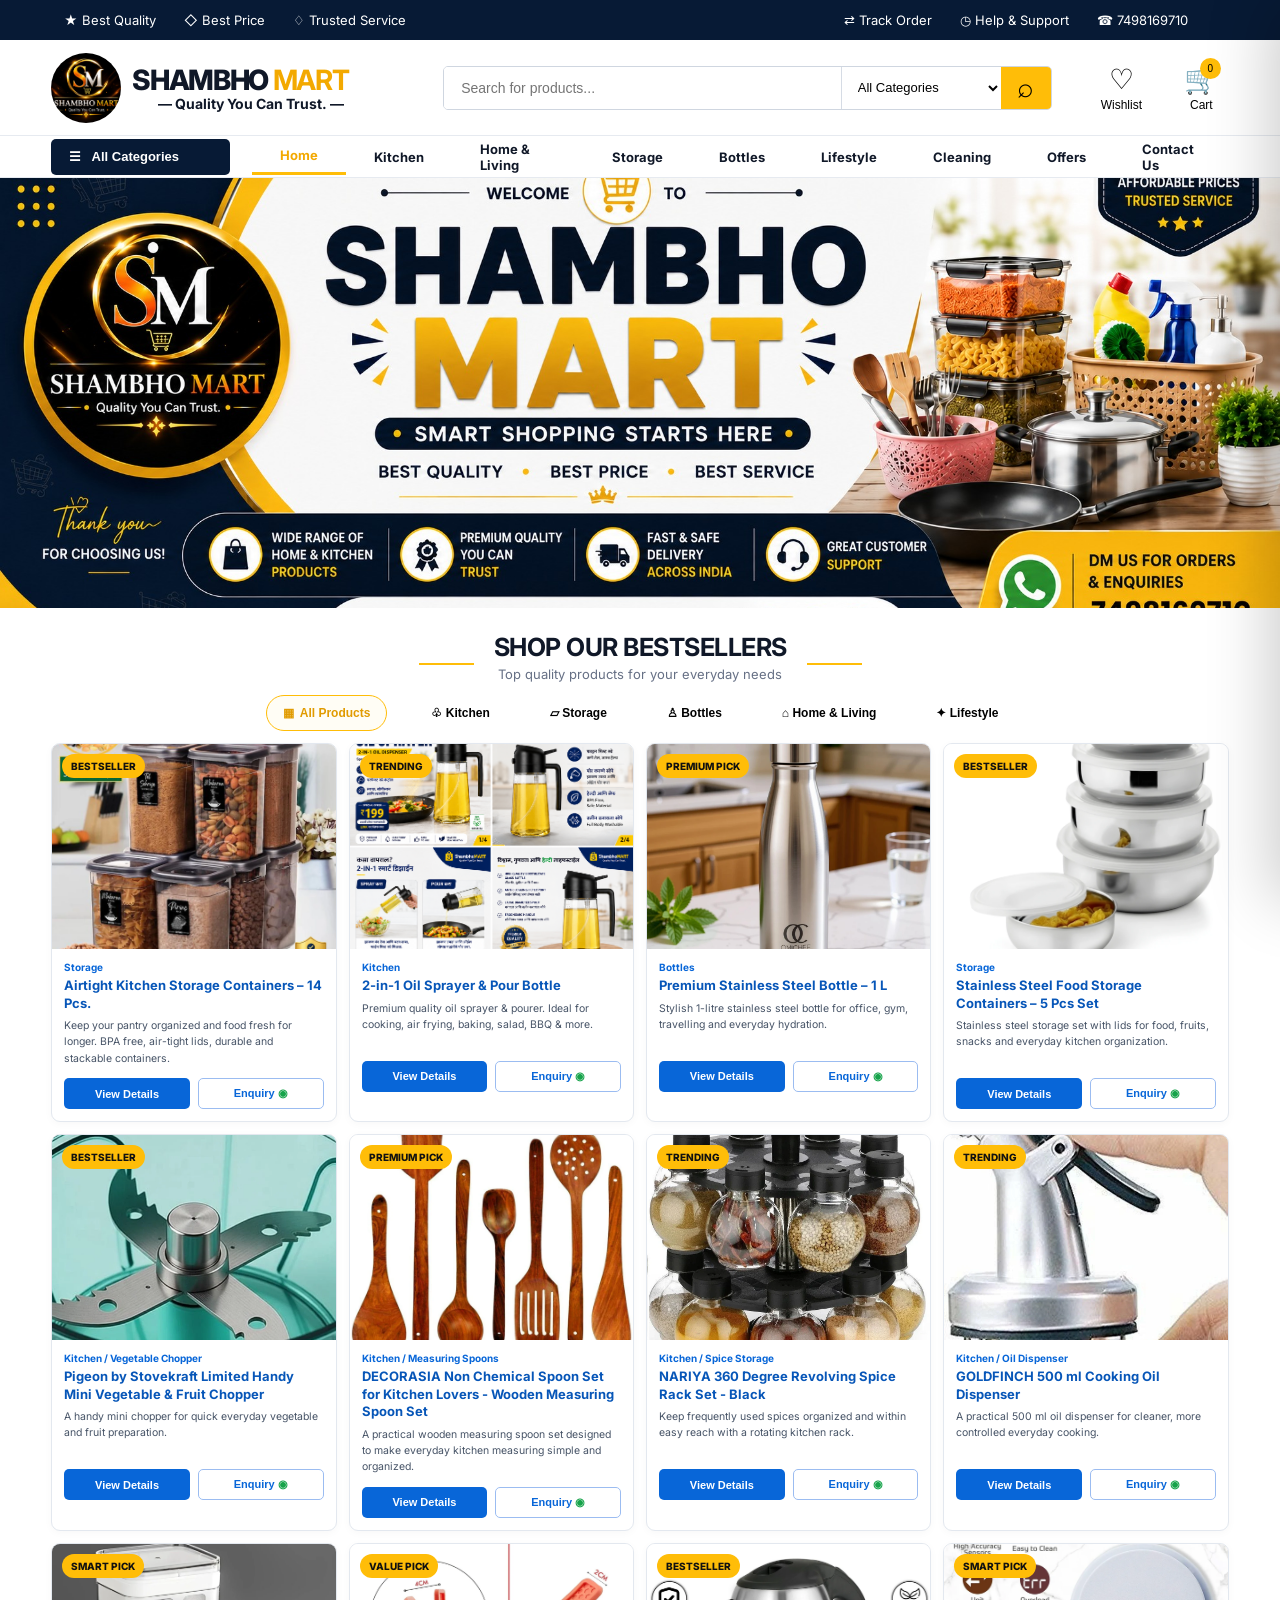
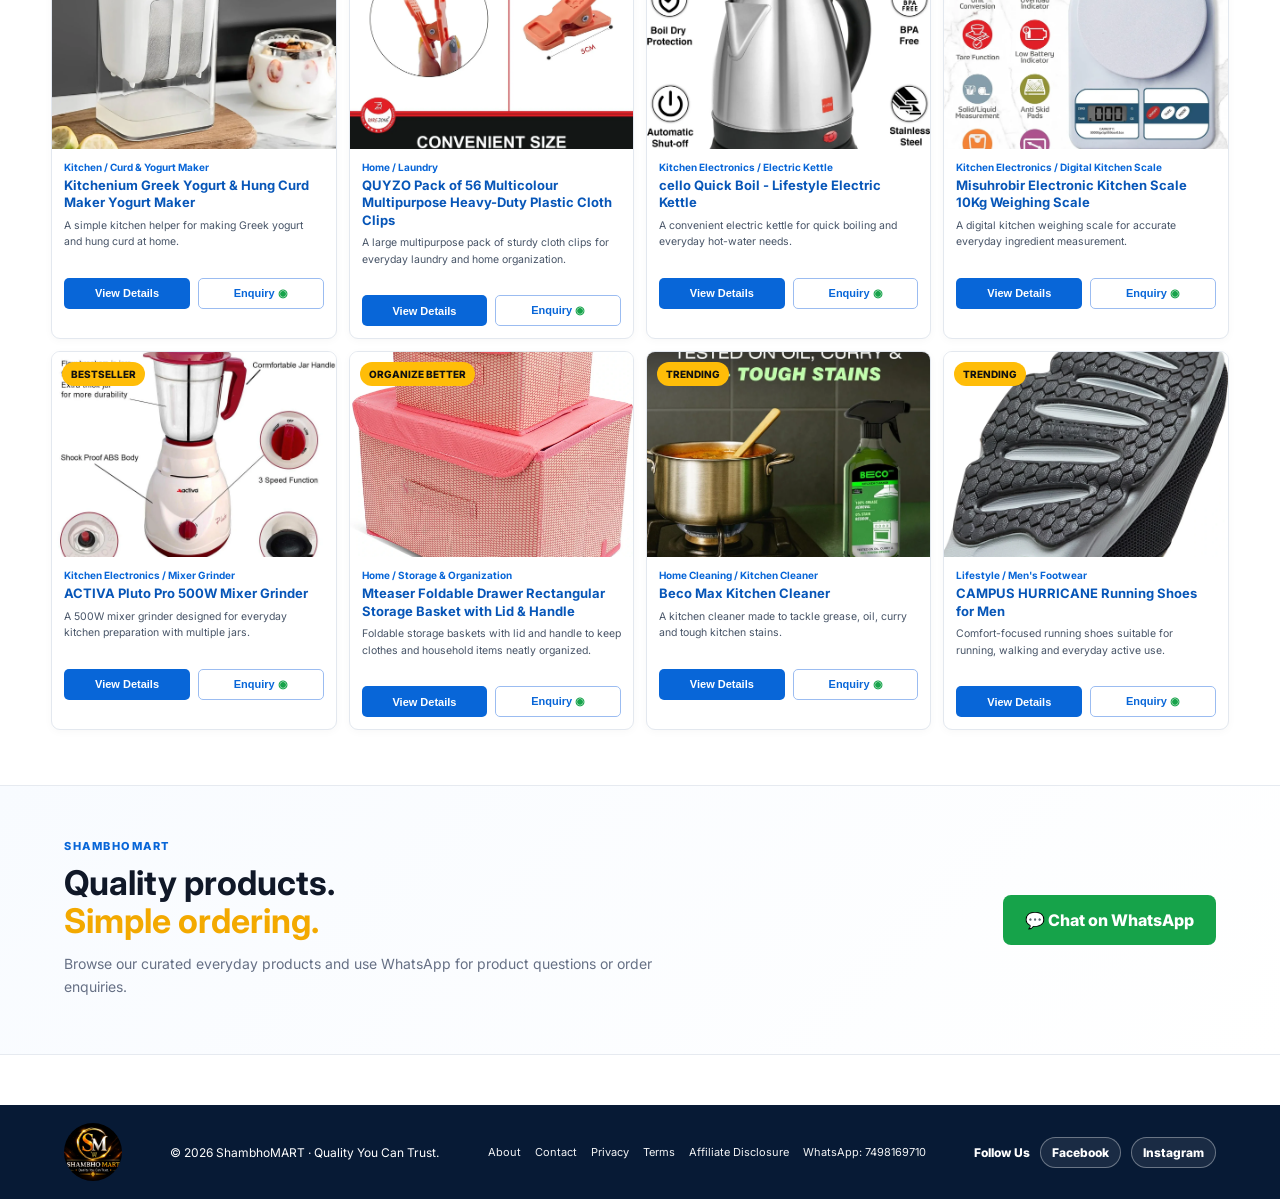
==== index.html @ 39795c74 "Migrate ShambhoMART website to root GitHub Pages" ====
<!doctype html>
<html lang="en">
<head>
<meta charset="utf-8">
<meta name="viewport" content="width=device-width,initial-scale=1">
<title>ShambhoMART — Quality You Can Trust</title>
<meta name="description" content="ShambhoMART — discover quality everyday products for your kitchen, home, storage and hydration needs, with easy WhatsApp enquiries.">
<meta name="robots" content="index, follow, max-image-preview:large">
<meta name="theme-color" content="#071a35">
<link rel="canonical" href="https://shambhomart.github.io/shambhomart/">
<meta property="og:type" content="website"><meta property="og:site_name" content="ShambhoMART"><meta property="og:title" content="ShambhoMART — Quality You Can Trust"><meta property="og:description" content="Discover quality everyday products with simple ordering and WhatsApp support."><meta property="og:url" content="https://shambhomart.github.io/shambhomart/"><meta property="og:image" content="https://shambhomart.github.io/shambhomart/assets/shambhomart-hero-banner.jpg">
<meta name="twitter:card" content="summary_large_image"><meta name="twitter:title" content="ShambhoMART — Quality You Can Trust"><meta name="twitter:description" content="Discover quality everyday products with simple ordering and WhatsApp support."><meta name="twitter:image" content="https://shambhomart.github.io/shambhomart/assets/shambhomart-hero-banner.jpg">
<link rel="preconnect" href="https://fonts.googleapis.com"><link rel="preconnect" href="https://fonts.gstatic.com" crossorigin><link href="https://fonts.googleapis.com/css2?family=Inter:wght@400;500;600;700;800&display=swap" rel="stylesheet"><link rel="stylesheet" href="styles.css">
<script async src="https://pagead2.googlesyndication.com/pagead/js/adsbygoogle.js?client=ca-pub-4150430690018431" crossorigin="anonymous"></script>
<script type="application/ld+json">{"@context":"https://schema.org","@type":"WebSite","name":"ShambhoMART","url":"https://shambhomart.github.io/shambhomart/","description":"ShambhoMART — quality everyday products with simple ordering and WhatsApp support.","potentialAction":{"@type":"SearchAction","target":"https://shambhomart.github.io/shambhomart/?q={search_term_string}","query-input":"required name=search_term_string"}}</script>
</head>
<body>
<div class="topbar"><div class="top-left"><span>★ Best Quality</span><span>◇ Best Price</span><span>♢ Trusted Service</span></div><div class="top-right"><span>⇄ Track Order</span><span>◷ Help &amp; Support</span><a href="tel:+917498169710">☎ 7498169710</a></div></div>
<header class="site-header">
  <a href="#home" class="brand"><img src="assets/shambhomart-logo.png" alt="ShambhoMART logo"><div><div class="brand-name">SHAMBHO <b>MART</b></div><div class="tagline">— Quality You Can Trust. —</div></div></a>
  <div class="search"><input id="searchInput" placeholder="Search for products..." aria-label="Search products"><select id="categorySelect"><option value="All">All Categories</option><option>Kitchen</option><option>Home &amp; Living</option><option>Storage</option><option>Bottles</option><option>Lifestyle</option></select><button id="searchBtn" aria-label="Search">⌕</button></div>
  <div class="head-actions"><button aria-label="Wishlist">♡<small>Wishlist</small></button><button id="cartBtn" aria-label="Cart">🛒<i id="cartCount">0</i><small>Cart</small></button></div>
</header>
<nav class="nav" aria-label="Main navigation"><button class="all-cat">☰ &nbsp; All Categories</button><a class="active" href="#home">Home</a><a href="#shop" data-filter-link="Kitchen">Kitchen</a><a href="#shop" data-filter-link="Home & Living">Home &amp; Living</a><a href="#shop" data-filter-link="Storage">Storage</a><a href="#shop" data-filter-link="Bottles">Bottles</a><a href="#shop" data-filter-link="Lifestyle">Lifestyle</a><a href="#shop">Cleaning</a><a href="#shop">Offers</a><a href="#contact">Contact Us</a></nav>
<main id="home">
<section class="hero-wrap"><img class="hero-banner" src="assets/shambhomart-hero-banner.jpg" alt="Welcome to ShambhoMART quality everyday products" fetchpriority="high"></section>
<section class="shop-section" id="shop"><div class="shop-title"><span></span><div><h1>SHOP OUR BESTSELLERS</h1><p>Top quality products for your everyday needs</p></div><span></span></div><div class="filters"><button class="filter active" data-filter="All">▦ &nbsp;All Products</button><button class="filter" data-filter="Kitchen">♧ Kitchen</button><button class="filter" data-filter="Storage">▱ Storage</button><button class="filter" data-filter="Bottles">♙ Bottles</button><button class="filter" data-filter="Home & Living">⌂ Home &amp; Living</button><button class="filter" data-filter="Lifestyle">✦ Lifestyle</button></div><div id="productGrid" class="product-grid"></div></section>
<section class="why" id="contact"><div><p class="eyebrow">SHAMBHOMART</p><h2>Quality products.<br><span>Simple ordering.</span></h2><p>Browse our curated everyday products and use WhatsApp for product questions or order enquiries.</p></div><a class="whatsapp-big" href="https://wa.me/917498169710?text=Hi%20ShambhoMART%2C%20I%20want%20help%20choosing%20a%20product." target="_blank" rel="noopener">💬 Chat on WhatsApp</a></section>
</main>
<footer><img src="assets/shambhomart-logo.png" alt="ShambhoMART"><div>© <span id="year"></span> ShambhoMART · Quality You Can Trust.</div><div class="footer-links"><a href="about.html">About</a><a href="contact.html">Contact</a><a href="privacy-policy.html">Privacy</a><a href="terms.html">Terms</a><a href="affiliate-disclosure.html">Affiliate Disclosure</a><a href="https://wa.me/917498169710" target="_blank" rel="noopener">WhatsApp: 7498169710</a></div></footer>
<aside id="cartDrawer" class="cart-drawer" aria-hidden="true"><div class="cart-head"><h3>Your Selection</h3><button id="closeCart" aria-label="Close cart">×</button></div><div id="cartItems"></div><div class="cart-bottom"><button id="whatsappOrder">Order via WhatsApp →</button><button id="clearCart">Clear selection</button></div></aside><div id="overlay"></div>
<div id="modal" class="modal" role="dialog" aria-modal="true" aria-label="Product details"><div class="modal-card"><button id="closeModal" aria-label="Close product details">×</button><div id="modalBody"></div></div></div>
<script src="app.js"></script>
<script src="sequential-assets.js"></script>
</body></html>
---- styles.css ----
:root{--navy:#071a35;--blue:#0866d8;--gold:#ffbd08;--gold2:#f3a900;--ink:#101828;--muted:#667085;--line:#e6eaf0;--bg:#fff;--soft:#f7f9fc;--green:#16a34a;--shadow:0 8px 28px rgba(16,24,40,.10)}
*{box-sizing:border-box}html{scroll-behavior:smooth}body{margin:0;background:#fff;color:var(--ink);font-family:Inter,Arial,sans-serif}.topbar{height:40px;background:var(--navy);color:#fff;display:flex;align-items:center;justify-content:space-between;padding:0 5%;font-size:13px}.topbar span,.topbar a{margin-right:28px;color:#fff;text-decoration:none}.top-left span:first-child,.top-left span:nth-child(2),.top-left span:nth-child(3),.top-right a{color:#fff}.topbar span::first-letter,.topbar a::first-letter{color:var(--gold)}
.site-header{height:96px;display:flex;align-items:center;gap:42px;padding:0 4%;border-bottom:1px solid var(--line);background:#fff}.brand{display:flex;align-items:center;gap:11px;min-width:350px;text-decoration:none;color:var(--ink)}.brand img{width:70px;height:70px;object-fit:contain;border-radius:50%}.brand-name{font-size:28px;font-weight:800;letter-spacing:-1.3px}.brand-name b{color:var(--gold2)}.tagline{font-size:14px;font-weight:700;margin-left:26px;margin-top:-2px}.search{height:44px;display:flex;flex:1;max-width:680px;border:1px solid #cfd6e0;border-radius:5px;overflow:hidden}.search input{flex:1;border:0;padding:0 17px;font-size:14px;outline:0}.search select{width:160px;border:0;border-left:1px solid #d6dce5;padding:0 12px;font-size:13px;background:#fff;outline:0}.search button{width:50px;border:0;background:var(--gold);font-size:28px;cursor:pointer}.head-actions{display:flex;gap:25px;margin-left:auto}.head-actions button{position:relative;border:0;background:#fff;font-size:28px;cursor:pointer;min-width:55px}.head-actions small{display:block;font-size:12px;font-weight:500;margin-top:2px;white-space:nowrap}.head-actions i{position:absolute;top:-4px;right:8px;background:var(--gold);font-style:normal;font-size:10px;width:21px;height:21px;border-radius:50%;display:grid;place-items:center}
.nav{height:42px;border-bottom:1px solid var(--line);display:flex;align-items:center;gap:0;padding:0 4%;background:#fff}.nav a,.all-cat{height:36px;display:flex;align-items:center;justify-content:center;padding:0 28px;text-decoration:none;color:#101828;font-size:13px;font-weight:700;border:0;background:transparent;cursor:pointer}.all-cat{background:var(--navy);color:#fff;border-radius:5px;margin-right:22px;width:208px;justify-content:flex-start;padding-left:18px}.nav a.active{color:var(--gold2);border-bottom:3px solid var(--gold)}
.hero-wrap{max-width:1440px;margin:0 auto;background:#fff}.hero-banner{display:block;width:100%;height:auto;max-height:430px;object-fit:cover}
.shop-section{padding:24px 4% 55px}.shop-title{display:flex;align-items:center;justify-content:center;gap:20px}.shop-title>span{width:55px;height:2px;background:var(--gold)}.shop-title h1{font-size:25px;margin:0;text-align:center;letter-spacing:-.5px}.shop-title p{text-align:center;margin:4px 0 13px;font-size:13px;color:var(--muted)}.filters{display:flex;justify-content:center;gap:28px;margin-bottom:12px;flex-wrap:wrap}.filter{border:0;background:#fff;padding:10px 16px;font-size:12px;font-weight:700;cursor:pointer;border-radius:20px}.filter.active{border:1px solid var(--gold);color:#e19b00;background:#fffdf5}.product-grid{display:grid;grid-template-columns:repeat(4,1fr);gap:12px;max-width:1400px;margin:0 auto}.product{border:1px solid #e3e8ef;border-radius:9px;background:#fff;overflow:hidden;box-shadow:0 2px 8px rgba(0,0,0,.03);transition:.2s}.product:hover{transform:translateY(-3px);box-shadow:var(--shadow)}.product-img{height:205px;background:#f8fafc;position:relative;overflow:hidden}.product-img img{width:100%;height:100%;object-fit:cover;display:block}.badge{position:absolute;left:10px;top:10px;z-index:2;background:var(--gold);color:#111;font-size:10px;font-weight:800;padding:6px 9px;border-radius:12px}.product-info{padding:12px}.product-cat{font-size:10px;color:var(--blue);font-weight:700;margin-bottom:4px}.product h3{font-size:13px;line-height:1.35;margin:0 0 6px;color:#0756b8}.product p{font-size:10.5px;line-height:1.55;color:#475467;min-height:50px;margin:0 0 10px}.actions{display:grid;grid-template-columns:1fr 1fr;gap:8px}.actions button{height:31px;border-radius:5px;font-size:11px;font-weight:800;cursor:pointer}.details{border:0;background:#0866d8;color:#fff}.enquiry{border:1px solid #9bbcf1;background:#fff;color:#0866d8}.enquiry::after{content:' ◉';color:#16a34a}
.why{max-width:1400px;margin:0 auto 50px;padding:42px 5%;background:linear-gradient(135deg,#f8fbff,#fff);border-top:1px solid var(--line);border-bottom:1px solid var(--line);display:flex;align-items:center;justify-content:space-between;gap:40px}.eyebrow{font-size:11px;letter-spacing:1.5px;color:var(--blue);font-weight:800}.why h2{font-size:34px;line-height:1.1;margin:8px 0}.why h2 span{color:var(--gold2)}.why p:not(.eyebrow){color:var(--muted);max-width:620px;line-height:1.6;font-size:14px}.whatsapp-big{background:#16a34a;color:#fff;text-decoration:none;padding:15px 22px;border-radius:8px;font-weight:800;white-space:nowrap}
footer{background:var(--navy);color:#fff;min-height:92px;padding:18px 5%;display:flex;align-items:center;gap:25px;justify-content:space-between;font-size:12px}footer img{width:58px;height:58px;object-fit:contain;border-radius:50%}footer a{color:#fff;text-decoration:none}.footer-links{display:flex;align-items:center;justify-content:center;gap:14px;flex-wrap:wrap}.footer-links a{font-size:11px;opacity:.95}.footer-links a:hover{text-decoration:underline}.social-links{display:flex;align-items:center;justify-content:center;gap:10px;flex-wrap:wrap}.social-links span{font-size:12px;font-weight:800;color:#fff}.social-links a{font-size:12px;font-weight:800;padding:7px 11px;border:1px solid rgba(255,255,255,.35);border-radius:999px;background:rgba(255,255,255,.08)}.social-links a:hover{background:rgba(255,255,255,.18);text-decoration:none}
.cart-drawer{position:fixed;right:-390px;top:0;height:100vh;width:380px;background:#fff;z-index:50;box-shadow:-20px 0 60px rgba(0,0,0,.2);transition:right .25s;display:flex;flex-direction:column}.cart-drawer.open{right:0}.cart-head{padding:20px;border-bottom:1px solid var(--line);display:flex;justify-content:space-between}.cart-head h3{margin:0}.cart-head button,.modal-card>button{border:0;background:#fff;font-size:26px;cursor:pointer}.cart-items{padding:15px;flex:1;overflow:auto}.cart-item{display:flex;gap:10px;padding:12px 0;border-bottom:1px solid var(--line)}.cart-item img{width:55px;height:55px;object-fit:cover;border-radius:8px}.cart-item h4{font-size:12px;margin:2px 0}.cart-item small{color:var(--muted)}.remove{margin-left:auto;border:0;background:transparent;color:#b42318;cursor:pointer}.cart-bottom{padding:18px;border-top:1px solid var(--line)}.cart-bottom button:first-child{width:100%;background:var(--blue);color:#fff;border:0;padding:13px;border-radius:7px;font-weight:800}.cart-bottom button:last-child{width:100%;margin-top:10px;border:0;background:#fff;color:var(--muted);padding:8px;cursor:pointer}#overlay{position:fixed;inset:0;background:rgba(0,0,0,.45);z-index:45;display:none}#overlay.show{display:block}
.modal{position:fixed;inset:0;background:rgba(4,14,30,.65);z-index:60;display:none;align-items:center;justify-content:center;padding:12px}.modal.show{display:flex}.modal-card{position:relative;width:min(1180px,97vw);max-height:94vh;overflow:auto;background:#fff;border-radius:14px;padding:28px}.modal-card>button{position:absolute;right:15px;top:8px;z-index:2}.modal-content{display:grid;grid-template-columns:1.08fr .92fr;gap:30px}.gallery-main{height:520px;background:#f8fafc;border-radius:10px;display:flex;align-items:center;justify-content:center;overflow:hidden;cursor:crosshair}.gallery-main img{width:100%;height:100%;object-fit:contain;transition:transform .12s ease;transform:scale(1)}.gallery-main.zoom-hover img,.gallery-main.zoom-locked img{transform:scale(2.25)}.gallery-main.zoom-locked{cursor:zoom-out}.gallery-zoom-hint{font-size:10px;color:var(--muted);text-align:center;margin-top:7px}.gallery-count{font-size:11px;color:#667085;text-align:right;margin-top:7px;font-weight:700}.gallery-thumbs{display:flex;gap:8px;margin-top:10px;overflow-x:auto;padding-bottom:3px;scrollbar-width:thin}.gallery-thumb{flex:0 0 72px;width:72px;height:72px;padding:3px;border:1px solid #d9e1eb;background:#fff;border-radius:8px;cursor:pointer;position:relative;overflow:hidden}.gallery-thumb.active{border:2px solid var(--gold);box-shadow:0 0 0 2px #fff2bd}.gallery-thumb img{width:100%;height:100%;object-fit:cover;border-radius:5px;display:block}.modal-content h2{font-size:28px}.modal-content p{color:var(--muted);line-height:1.65;font-size:14px}.modal-content li{margin:10px 0;font-size:14px}.modal-content a{display:inline-flex;background:var(--blue);color:#fff;padding:13px 20px;border-radius:7px;text-decoration:none;font-weight:800;font-size:13px}.product-detail-copy{min-width:0}.detail-actions{display:flex;gap:10px;flex-wrap:wrap;margin-top:16px}.detail-actions a.wa{background:#16a34a}
.exploded-viewer{position:fixed;inset:0;background:rgba(0,0,0,.92);z-index:100;display:none;align-items:center;justify-content:center;padding:30px}.exploded-viewer.show{display:flex}.exploded-close{position:absolute;right:22px;top:14px;border:0;background:transparent;color:#fff;font-size:42px;line-height:1;cursor:pointer;z-index:102}.exploded-image-box{width:min(1100px,92vw);height:min(82vh,850px);display:flex;align-items:center;justify-content:center;overflow:hidden;position:relative;background:#fff;border-radius:10px;cursor:crosshair}.exploded-image-box img{width:100%;height:100%;object-fit:contain;transform:scale(1);transition:transform .1s ease}.exploded-image-box.zoom-hover img,.exploded-image-box.zoom-locked img{transform:scale(2.5)}.exploded-image-box.zoom-locked{cursor:zoom-out}.exploded-hint{position:absolute;bottom:12px;left:50%;transform:translateX(-50%);background:rgba(0,0,0,.65);color:#fff;padding:7px 12px;border-radius:15px;font-size:11px;z-index:101;pointer-events:none;white-space:nowrap}.exploded-open{overflow:hidden}
@media(max-width:1100px){.site-header{gap:18px}.brand{min-width:290px}.brand-name{font-size:23px}.brand img{width:58px;height:58px}.search{max-width:none}.head-actions{gap:5px}.nav a{padding:0 15px}.product-grid{grid-template-columns:repeat(2,1fr)}.modal-content{grid-template-columns:1fr 1fr}.gallery-main{height:470px}}
@media(max-width:760px){.topbar{height:auto;padding:8px 4%;font-size:10px}.top-right{display:none}.top-left span{margin-right:12px}.site-header{height:auto;padding:12px 4%;flex-wrap:wrap}.brand{min-width:100%;justify-content:center}.search{order:3;min-width:100%}.head-actions{margin-left:auto}.nav{overflow:auto;padding:0 3%;white-space:nowrap}.nav a{padding:0 15px}.all-cat{width:auto;margin-right:8px}.hero-banner{min-height:190px;object-fit:cover}.shop-section{padding-left:3%;padding-right:3%}.product-grid{grid-template-columns:1fr 1fr}.product-img{height:180px}.why{margin-left:3%;margin-right:3%;flex-direction:column;align-items:flex-start}.modal{padding:8px}.modal-card{width:98vw;max-height:96vh;padding:16px}.modal-content{grid-template-columns:1fr}.gallery-main{height:min(68vw,430px)}.modal-content h2{font-size:24px}footer{flex-wrap:wrap;justify-content:center;text-align:center}.footer-links{width:100%}.social-links{width:100%;margin-top:4px}.exploded-viewer{padding:10px}.exploded-image-box{width:96vw;height:82vh}.exploded-hint{font-size:9px;bottom:8px;max-width:90%;text-align:center}}
@media(max-width:480px){.head-actions small{font-size:9px}.head-actions button{font-size:22px}.filters{gap:4px}.product-grid{grid-template-columns:1fr}.product-img{height:230px}.shop-title h1{font-size:20px}.shop-title>span{width:25px}.why h2{font-size:27px}}
/* Legal / information pages — does not alter the main storefront layout */
.legal-top{min-height:82px;background:#fff;border-bottom:1px solid var(--line);display:flex;align-items:center;justify-content:space-between;padding:12px 5%;gap:20px}.legal-top>a:last-child{color:var(--blue);font-weight:700;text-decoration:none;font-size:13px}.legal-brand{display:flex;align-items:center;gap:10px;color:var(--ink);text-decoration:none;font-weight:800}.legal-brand img{width:52px;height:52px;object-fit:contain;border-radius:50%}.legal-brand span{font-size:22px}.legal-brand b{color:var(--gold2)}.info-page{max-width:900px;margin:0 auto;padding:48px 24px 70px}.info-page h1{font-size:36px;line-height:1.15;margin:0 0 8px}.info-page h2{font-size:21px;margin:32px 0 10px}.info-page p{color:#475467;font-size:14px;line-height:1.75}.info-page .updated{font-size:12px;color:var(--muted);margin-bottom:30px}.info-page a{color:var(--blue)}.info-page .whatsapp-big{display:inline-block;color:#fff}.info-page .eyebrow{margin-bottom:8px}@media(max-width:600px){.legal-top{padding:10px 4%;flex-wrap:wrap}.legal-brand span{font-size:18px}.info-page{padding:34px 18px 55px}.info-page h1{font-size:29px}}
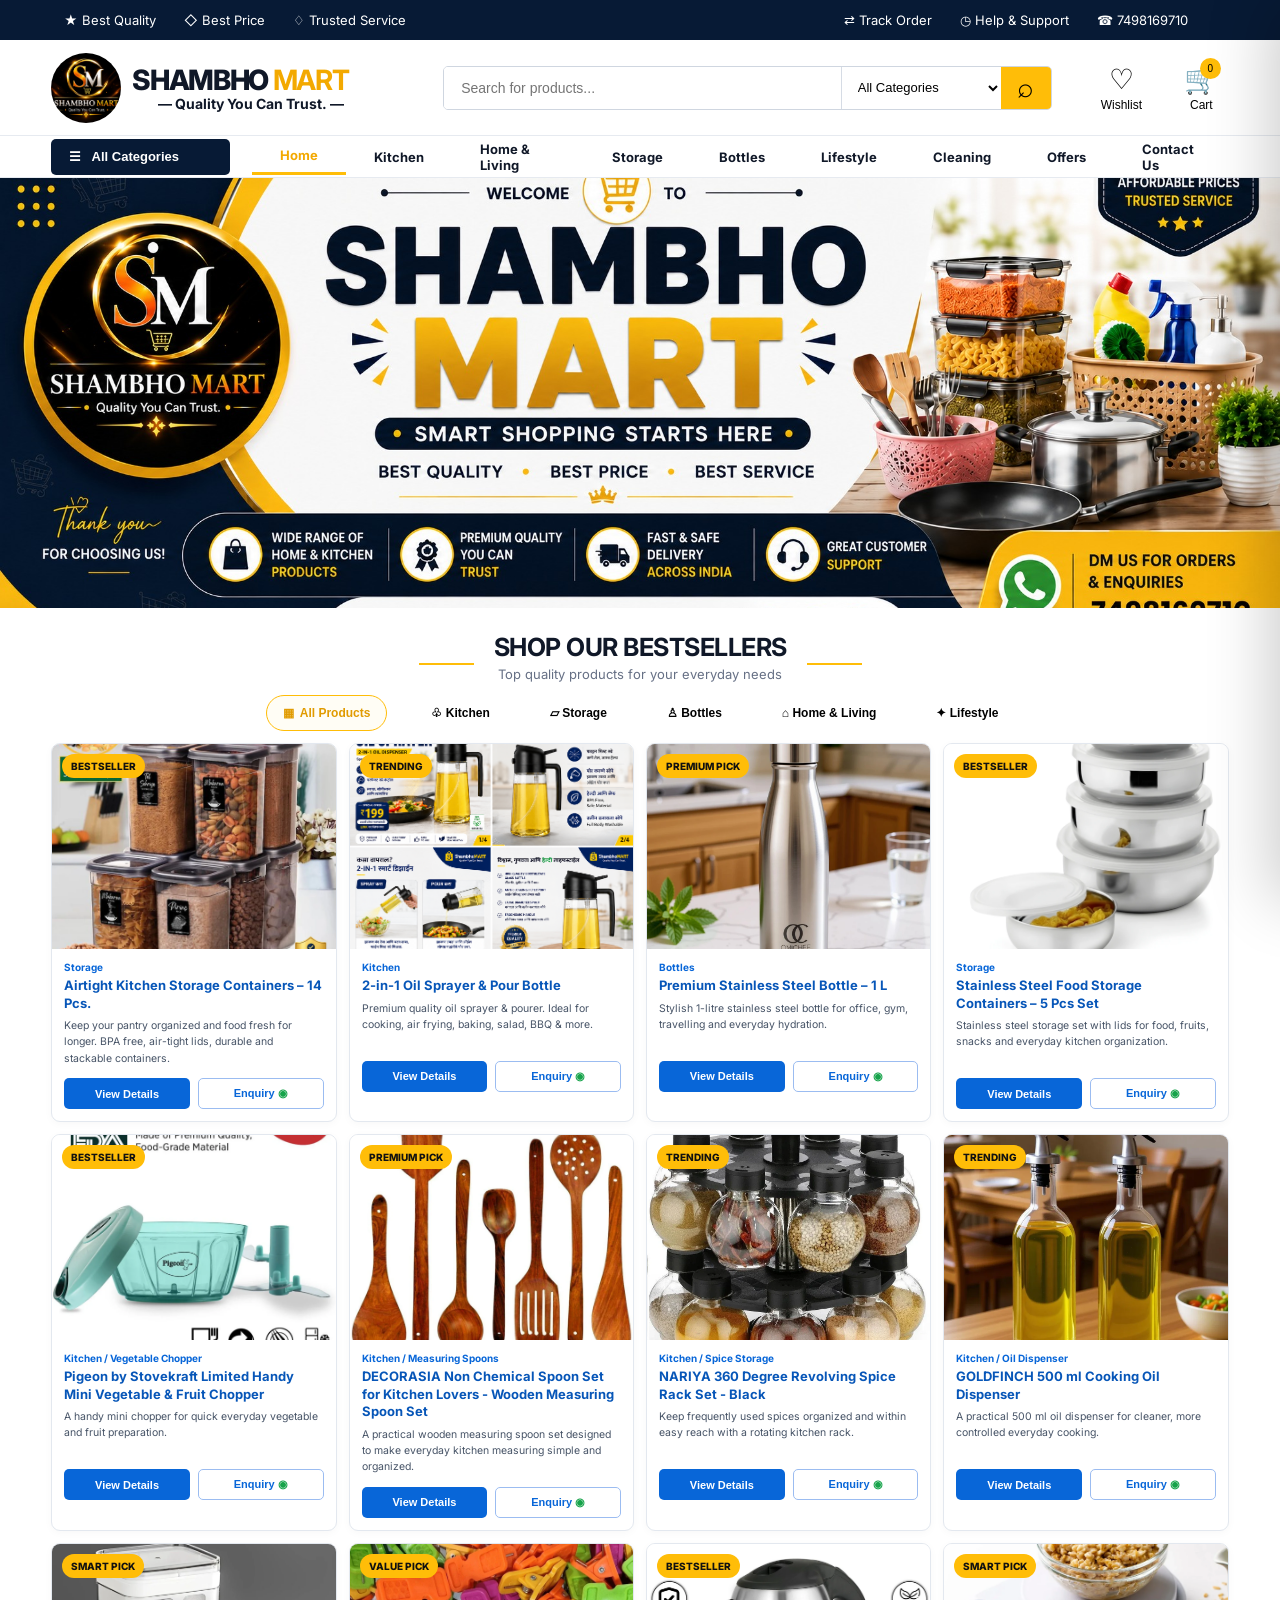
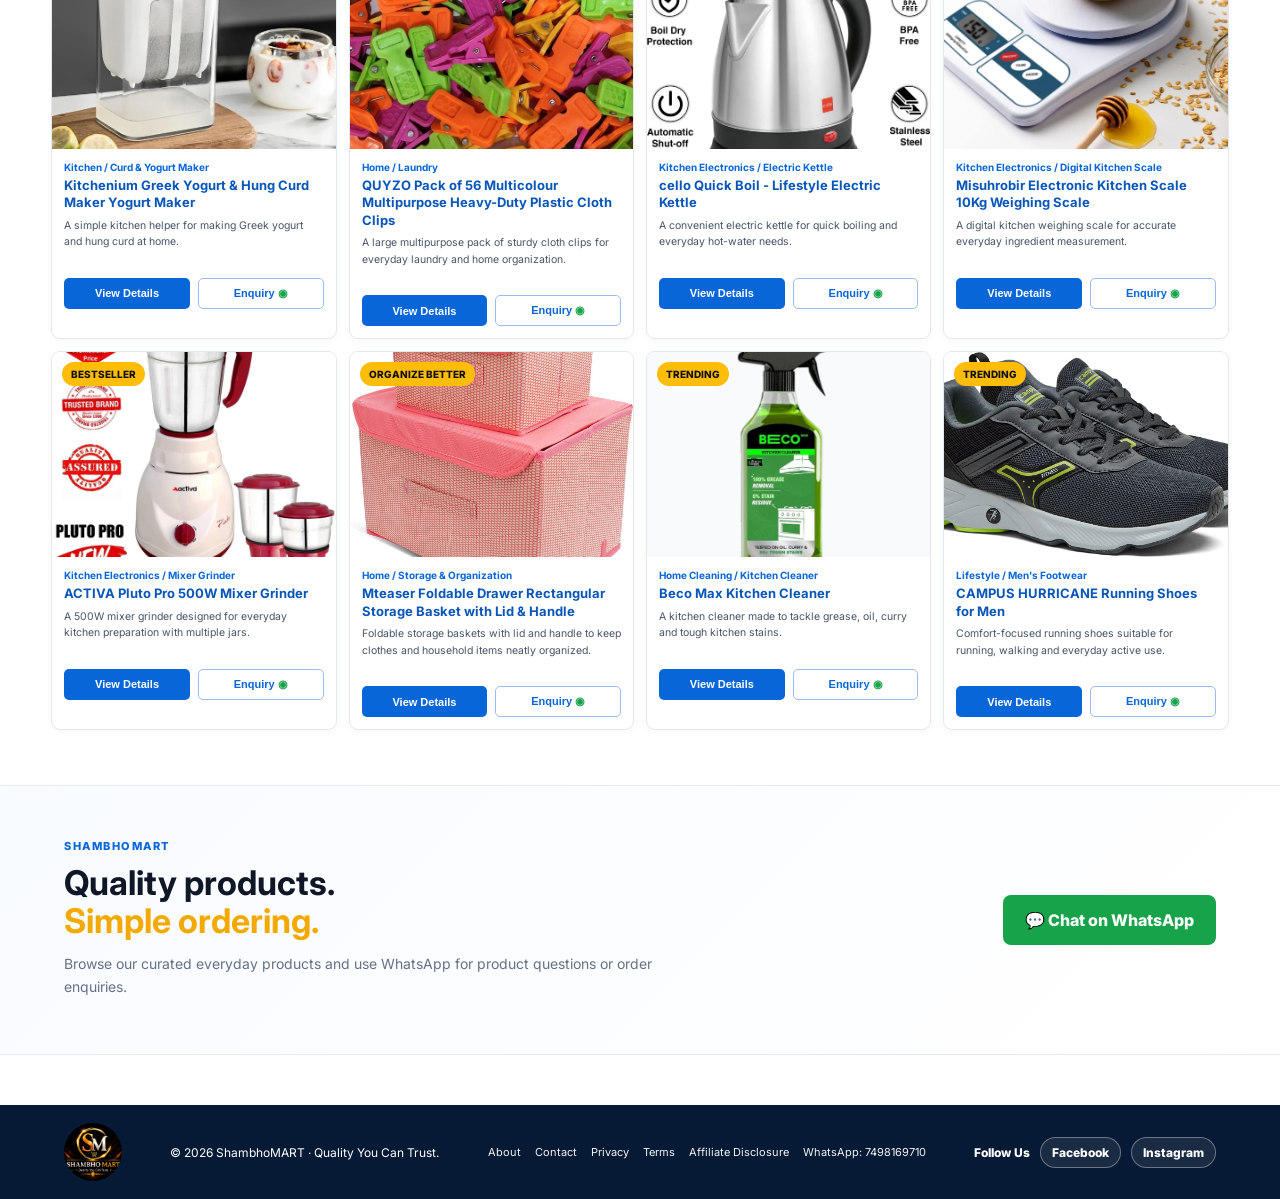
==== commit 701dfc91: "Fix root GitHub Pages SEO URLs" ====
--- a/index.html
+++ b/index.html
@@ -7,12 +7,12 @@
 <meta name="description" content="ShambhoMART — discover quality everyday products for your kitchen, home, storage and hydration needs, with easy WhatsApp enquiries.">
 <meta name="robots" content="index, follow, max-image-preview:large">
 <meta name="theme-color" content="#071a35">
-<link rel="canonical" href="https://shambhomart.github.io/shambhomart/">
-<meta property="og:type" content="website"><meta property="og:site_name" content="ShambhoMART"><meta property="og:title" content="ShambhoMART — Quality You Can Trust"><meta property="og:description" content="Discover quality everyday products with simple ordering and WhatsApp support."><meta property="og:url" content="https://shambhomart.github.io/shambhomart/"><meta property="og:image" content="https://shambhomart.github.io/shambhomart/assets/shambhomart-hero-banner.jpg">
-<meta name="twitter:card" content="summary_large_image"><meta name="twitter:title" content="ShambhoMART — Quality You Can Trust"><meta name="twitter:description" content="Discover quality everyday products with simple ordering and WhatsApp support."><meta name="twitter:image" content="https://shambhomart.github.io/shambhomart/assets/shambhomart-hero-banner.jpg">
+<link rel="canonical" href="https://shambhomart.github.io/">
+<meta property="og:type" content="website"><meta property="og:site_name" content="ShambhoMART"><meta property="og:title" content="ShambhoMART — Quality You Can Trust"><meta property="og:description" content="Discover quality everyday products with simple ordering and WhatsApp support."><meta property="og:url" content="https://shambhomart.github.io/"><meta property="og:image" content="https://shambhomart.github.io/assets/shambhomart-hero-banner.jpg">
+<meta name="twitter:card" content="summary_large_image"><meta name="twitter:title" content="ShambhoMART — Quality You Can Trust"><meta name="twitter:description" content="Discover quality everyday products with simple ordering and WhatsApp support."><meta name="twitter:image" content="https://shambhomart.github.io/assets/shambhomart-hero-banner.jpg">
 <link rel="preconnect" href="https://fonts.googleapis.com"><link rel="preconnect" href="https://fonts.gstatic.com" crossorigin><link href="https://fonts.googleapis.com/css2?family=Inter:wght@400;500;600;700;800&display=swap" rel="stylesheet"><link rel="stylesheet" href="styles.css">
 <script async src="https://pagead2.googlesyndication.com/pagead/js/adsbygoogle.js?client=ca-pub-4150430690018431" crossorigin="anonymous"></script>
-<script type="application/ld+json">{"@context":"https://schema.org","@type":"WebSite","name":"ShambhoMART","url":"https://shambhomart.github.io/shambhomart/","description":"ShambhoMART — quality everyday products with simple ordering and WhatsApp support.","potentialAction":{"@type":"SearchAction","target":"https://shambhomart.github.io/shambhomart/?q={search_term_string}","query-input":"required name=search_term_string"}}</script>
+<script type="application/ld+json">{"@context":"https://schema.org","@type":"WebSite","name":"ShambhoMART","url":"https://shambhomart.github.io/","description":"ShambhoMART — quality everyday products with simple ordering and WhatsApp support.","potentialAction":{"@type":"SearchAction","target":"https://shambhomart.github.io/?q={search_term_string}","query-input":"required name=search_term_string"}}</script>
 </head>
 <body>
 <div class="topbar"><div class="top-left"><span>★ Best Quality</span><span>◇ Best Price</span><span>♢ Trusted Service</span></div><div class="top-right"><span>⇄ Track Order</span><span>◷ Help &amp; Support</span><a href="tel:+917498169710">☎ 7498169710</a></div></div>
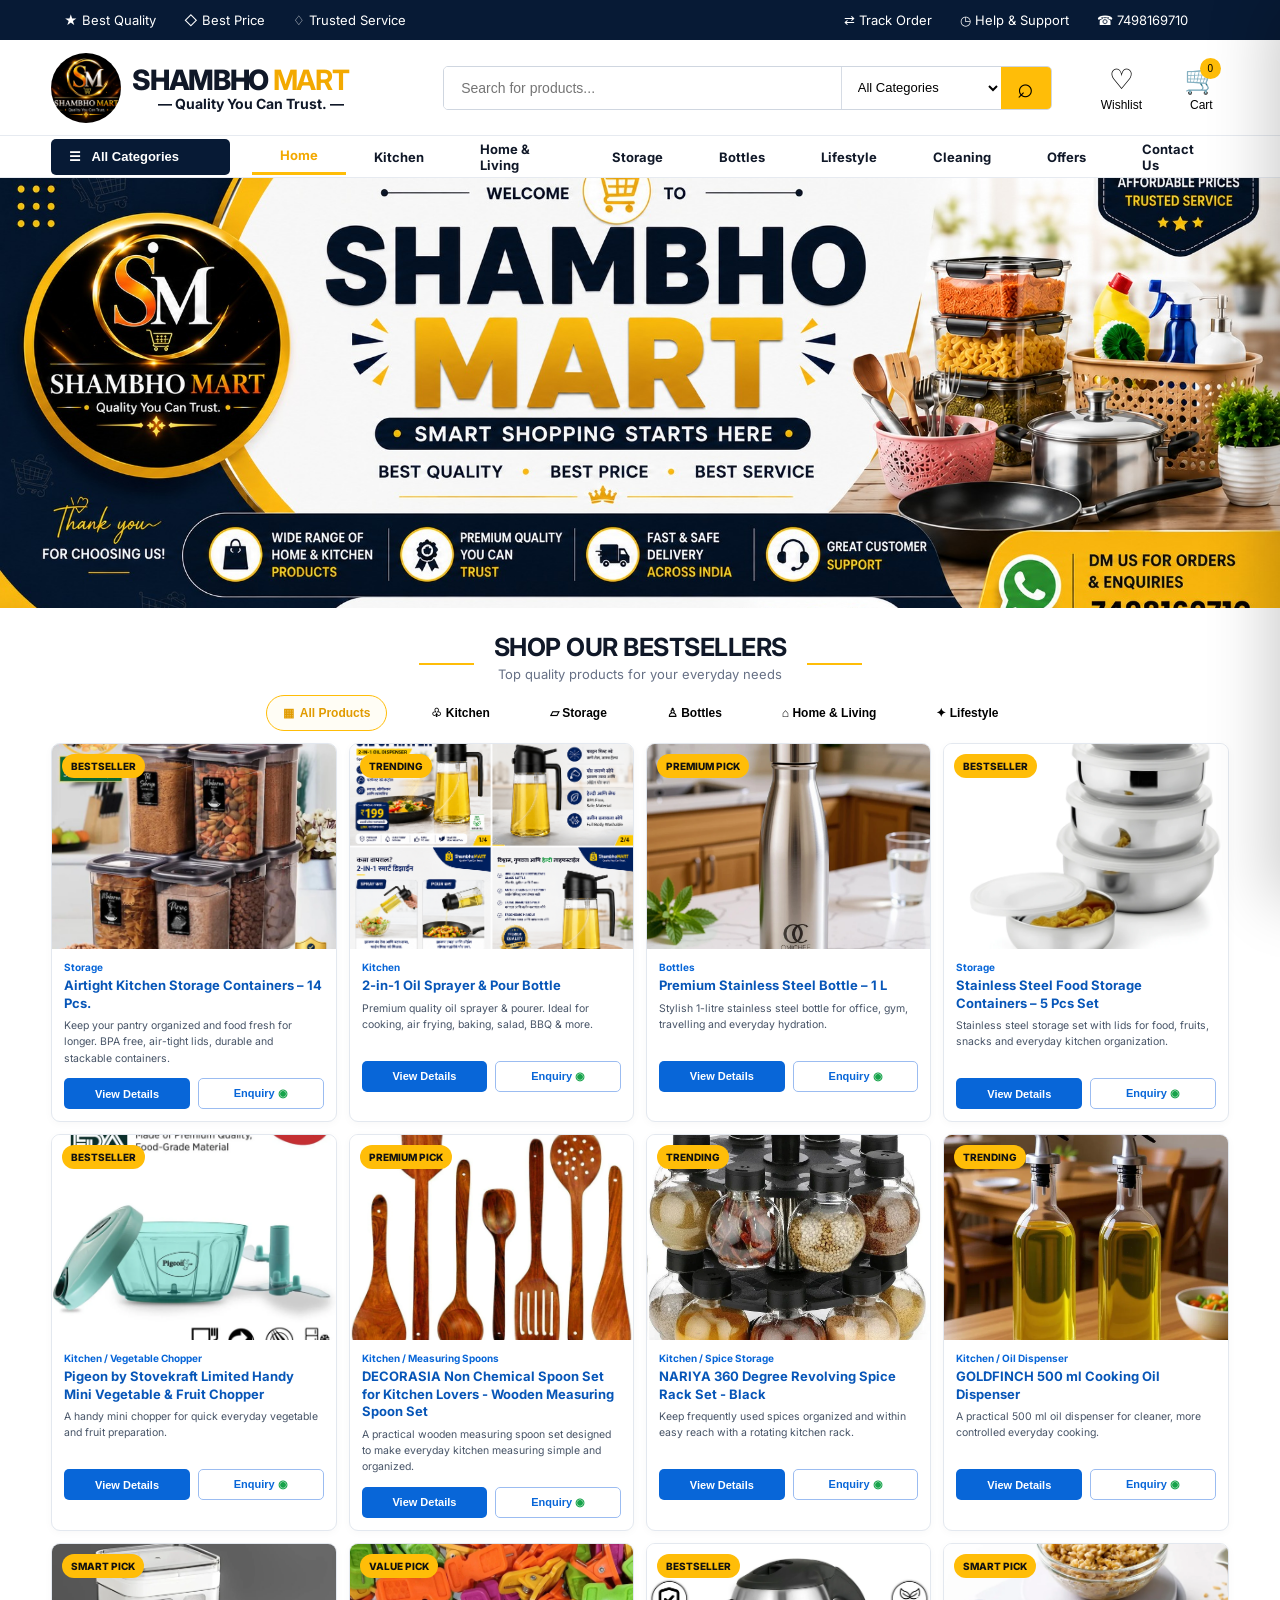
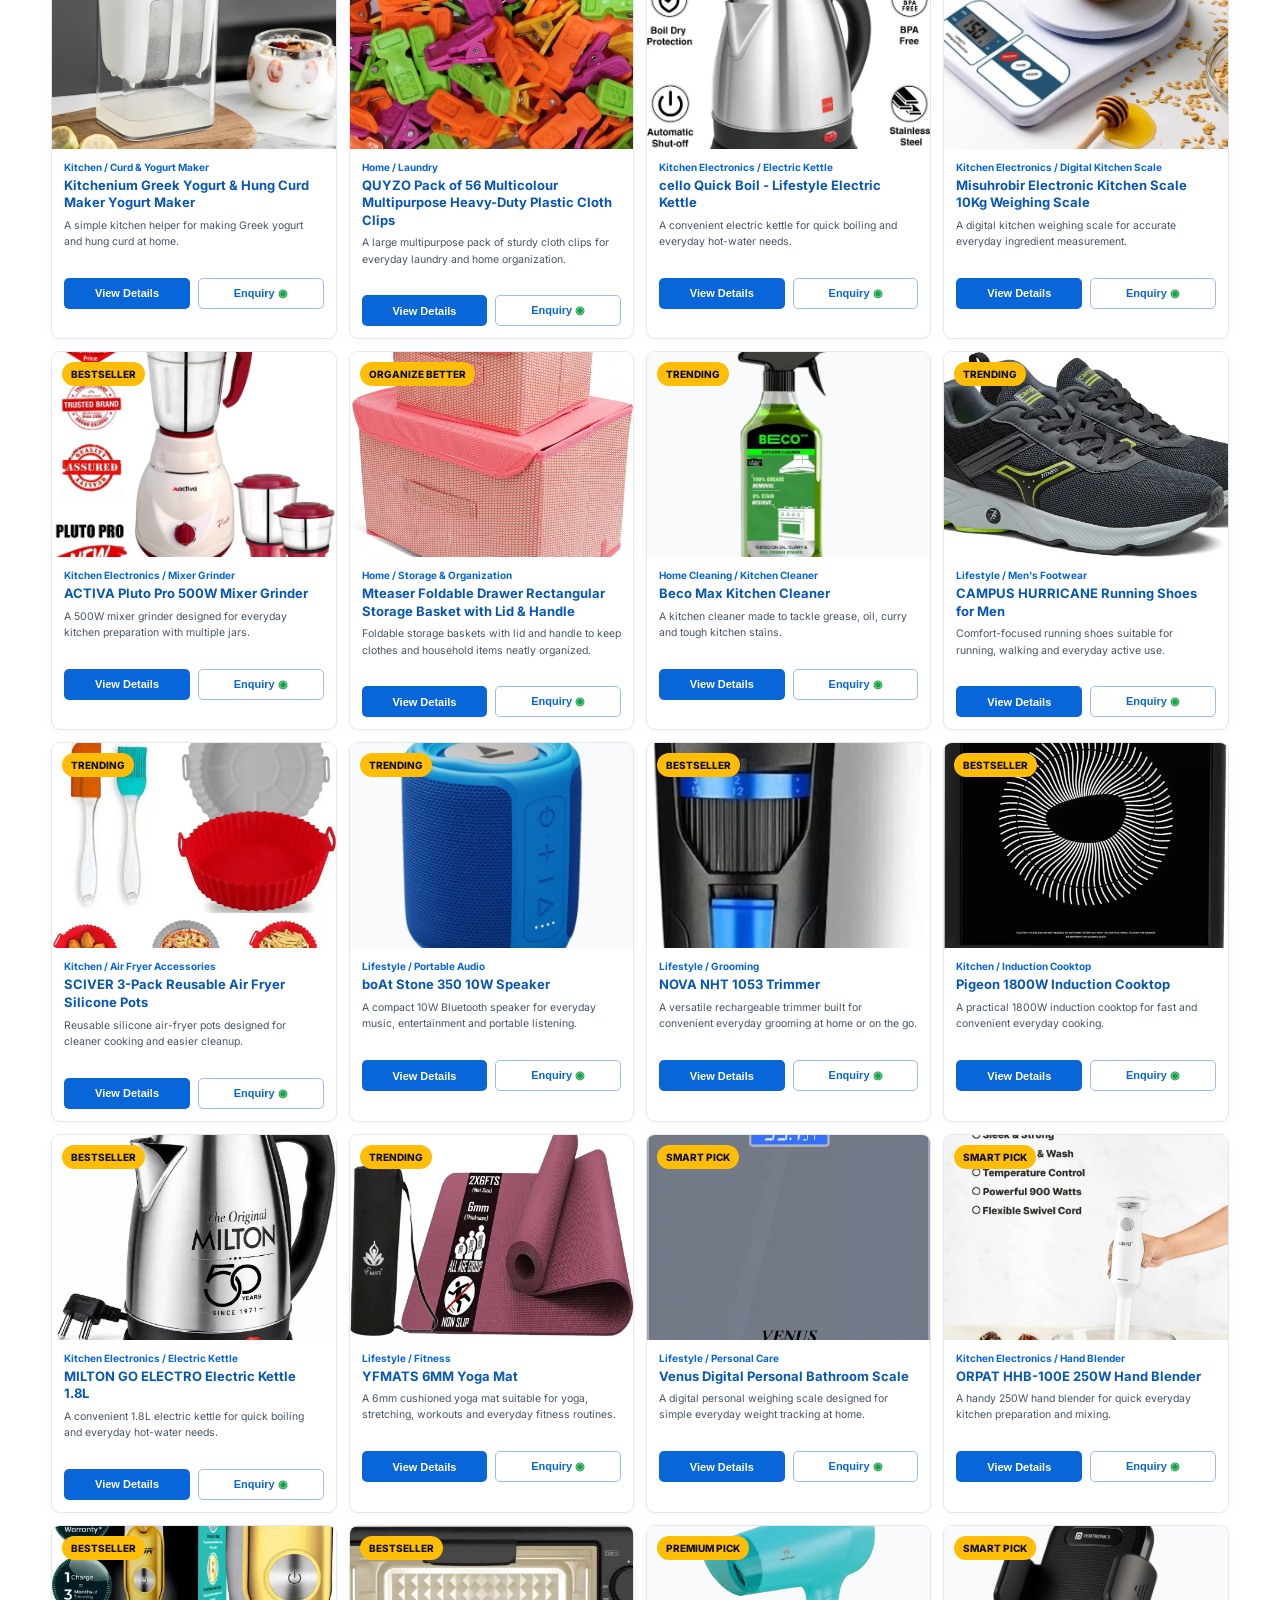
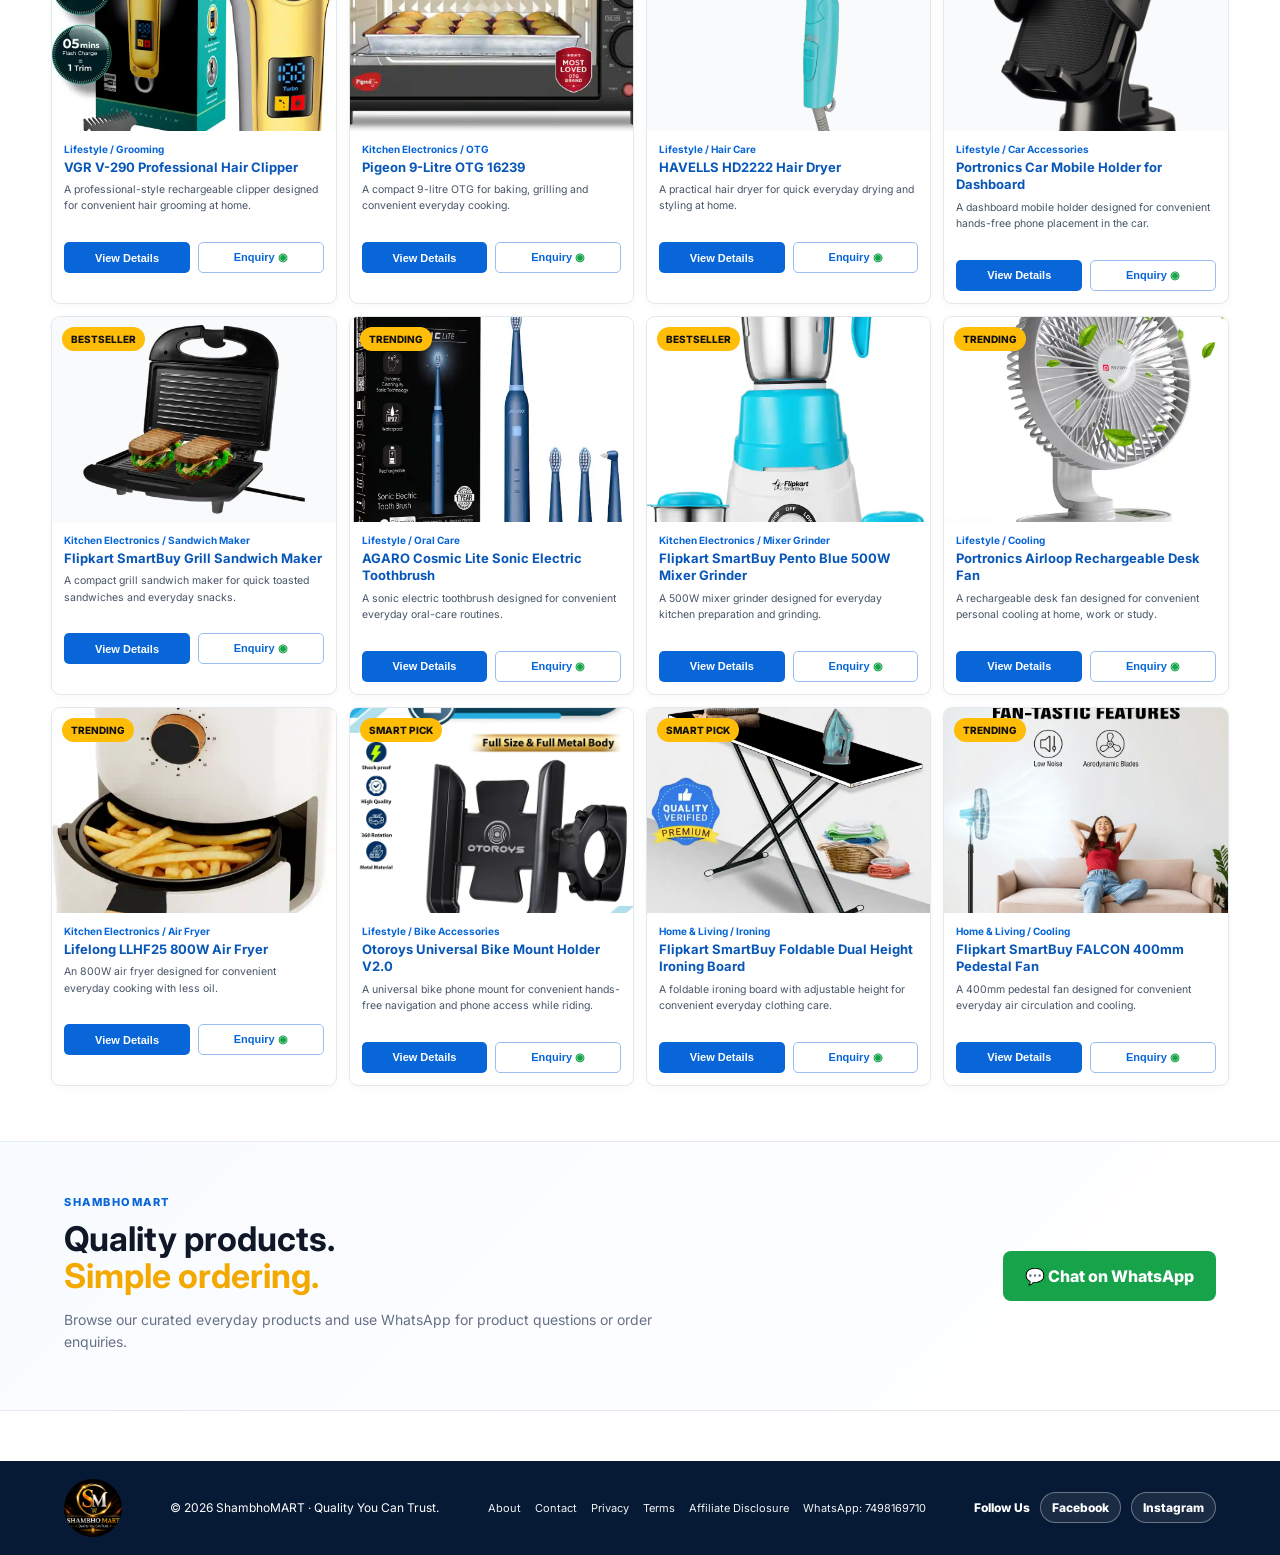
==== commit ab3d2148: "Refresh live site assets and deploy latest product catalog" ====
--- a/index.html
+++ b/index.html
@@ -30,6 +30,6 @@
 <footer><img src="assets/shambhomart-logo.png" alt="ShambhoMART"><div>© <span id="year"></span> ShambhoMART · Quality You Can Trust.</div><div class="footer-links"><a href="about.html">About</a><a href="contact.html">Contact</a><a href="privacy-policy.html">Privacy</a><a href="terms.html">Terms</a><a href="affiliate-disclosure.html">Affiliate Disclosure</a><a href="https://wa.me/917498169710" target="_blank" rel="noopener">WhatsApp: 7498169710</a></div></footer>
 <aside id="cartDrawer" class="cart-drawer" aria-hidden="true"><div class="cart-head"><h3>Your Selection</h3><button id="closeCart" aria-label="Close cart">×</button></div><div id="cartItems"></div><div class="cart-bottom"><button id="whatsappOrder">Order via WhatsApp →</button><button id="clearCart">Clear selection</button></div></aside><div id="overlay"></div>
 <div id="modal" class="modal" role="dialog" aria-modal="true" aria-label="Product details"><div class="modal-card"><button id="closeModal" aria-label="Close product details">×</button><div id="modalBody"></div></div></div>
-<script src="app.js"></script>
-<script src="sequential-assets.js"></script>
+<script src="app.js?v=20260902"></script>
+<script src="sequential-assets.js?v=20260902"></script>
 </body></html>
